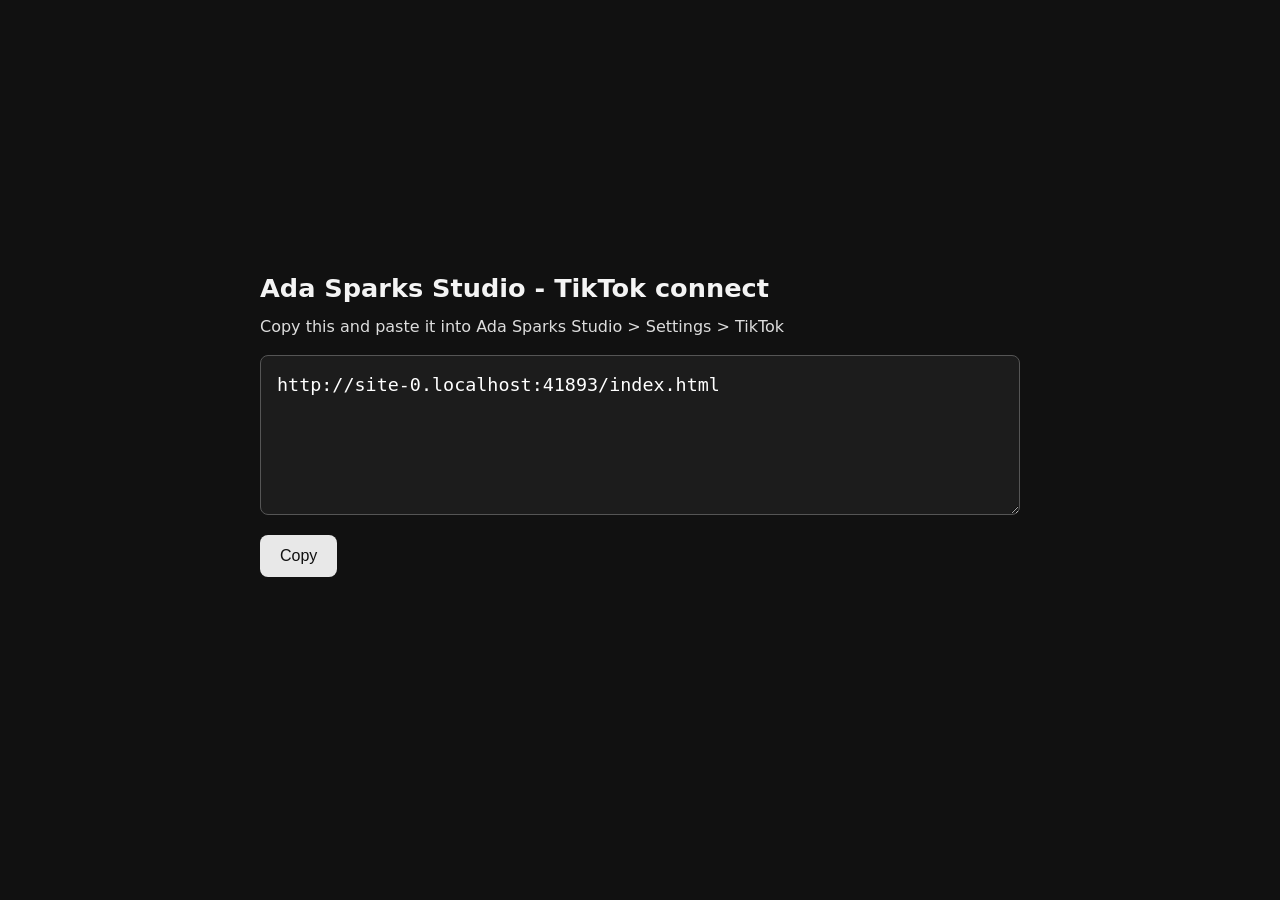
==== index.html @ c712c811 "Add TikTok connect callback page" ====
<!DOCTYPE html>
<html lang="en">
<head>
  <meta charset="utf-8">
  <meta name="viewport" content="width=device-width, initial-scale=1">
  <title>Ada Sparks Studio - TikTok connect</title>
  <style>
    * { box-sizing: border-box; }
    body {
      margin: 0;
      min-height: 100vh;
      font-family: system-ui, -apple-system, Segoe UI, sans-serif;
      background: #111;
      color: #f4f4f4;
      display: flex;
      align-items: center;
      justify-content: center;
      padding: 24px;
    }
    main {
      width: 100%;
      max-width: 760px;
    }
    h1 {
      font-size: 1.6rem;
      font-weight: 600;
      margin: 0 0 12px;
    }
    p {
      margin: 0 0 16px;
      line-height: 1.5;
      color: #ddd;
    }
    textarea {
      width: 100%;
      min-height: 160px;
      font-size: 1.15rem;
      line-height: 1.4;
      padding: 16px;
      border: 1px solid #555;
      border-radius: 8px;
      background: #1c1c1c;
      color: #fff;
      resize: vertical;
      word-break: break-all;
    }
    button {
      margin-top: 16px;
      font-size: 1rem;
      padding: 12px 20px;
      border: 0;
      border-radius: 8px;
      background: #e8e8e8;
      color: #111;
      cursor: pointer;
    }
    button:hover { background: #fff; }
    #status {
      margin-top: 12px;
      min-height: 1.4em;
      color: #9f9;
    }
  </style>
</head>
<body>
  <main>
    <h1>Ada Sparks Studio - TikTok connect</h1>
    <p>Copy this and paste it into Ada Sparks Studio > Settings > TikTok</p>
    <textarea id="callback-url" readonly></textarea>
    <button type="button" id="copy-btn">Copy</button>
    <p id="status" aria-live="polite"></p>
  </main>
  <script>
    (function () {
      var box = document.getElementById('callback-url');
      var status = document.getElementById('status');
      box.value = window.location.href;

      document.getElementById('copy-btn').addEventListener('click', function () {
        var text = box.value;
        function ok() { status.textContent = 'Copied.'; }
        function fail() {
          box.focus();
          box.select();
          status.textContent = 'Copy failed. Select the text and copy it manually.';
        }
        if (navigator.clipboard && navigator.clipboard.writeText) {
          navigator.clipboard.writeText(text).then(ok).catch(fail);
        } else {
          box.focus();
          box.select();
          try {
            if (document.execCommand('copy')) ok();
            else fail();
          } catch (e) {
            fail();
          }
        }
      });
    })();
  </script>
</body>
</html>
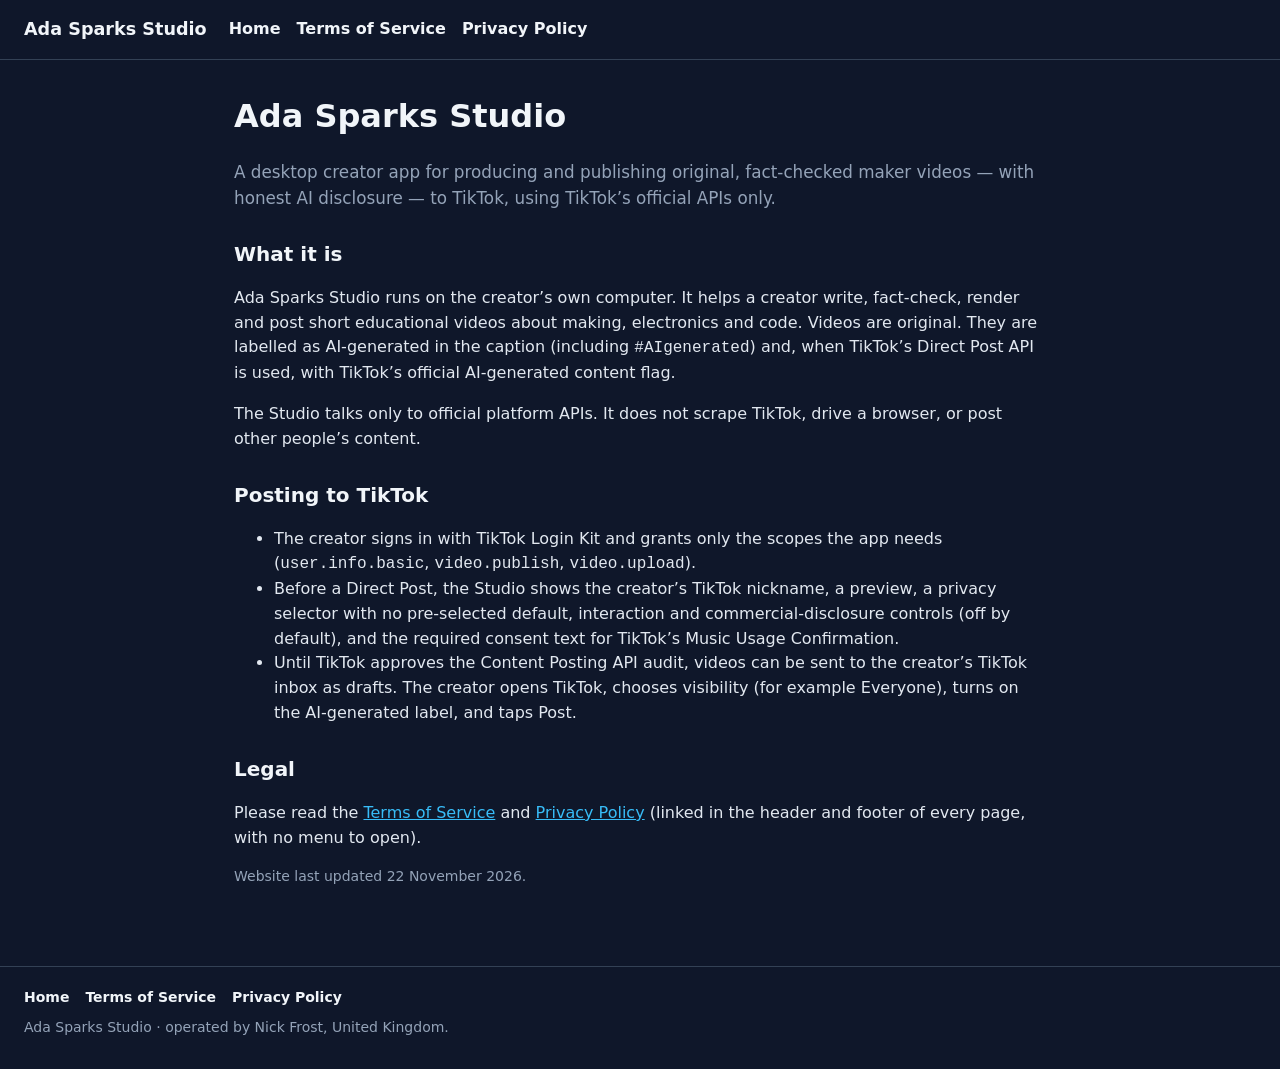
==== commit 66e2ef1e: "Add Ada Sparks Studio site, Terms of Service and Privacy Policy for TikTok Content Posting API revie" ====
--- a/index.html
+++ b/index.html
@@ -3,101 +3,79 @@
 <head>
   <meta charset="utf-8">
   <meta name="viewport" content="width=device-width, initial-scale=1">
-  <title>Ada Sparks Studio - TikTok connect</title>
-  <style>
-    * { box-sizing: border-box; }
-    body {
-      margin: 0;
-      min-height: 100vh;
-      font-family: system-ui, -apple-system, Segoe UI, sans-serif;
-      background: #111;
-      color: #f4f4f4;
-      display: flex;
-      align-items: center;
-      justify-content: center;
-      padding: 24px;
-    }
-    main {
-      width: 100%;
-      max-width: 760px;
-    }
-    h1 {
-      font-size: 1.6rem;
-      font-weight: 600;
-      margin: 0 0 12px;
-    }
-    p {
-      margin: 0 0 16px;
-      line-height: 1.5;
-      color: #ddd;
-    }
-    textarea {
-      width: 100%;
-      min-height: 160px;
-      font-size: 1.15rem;
-      line-height: 1.4;
-      padding: 16px;
-      border: 1px solid #555;
-      border-radius: 8px;
-      background: #1c1c1c;
-      color: #fff;
-      resize: vertical;
-      word-break: break-all;
-    }
-    button {
-      margin-top: 16px;
-      font-size: 1rem;
-      padding: 12px 20px;
-      border: 0;
-      border-radius: 8px;
-      background: #e8e8e8;
-      color: #111;
-      cursor: pointer;
-    }
-    button:hover { background: #fff; }
-    #status {
-      margin-top: 12px;
-      min-height: 1.4em;
-      color: #9f9;
-    }
-  </style>
+  <title>Ada Sparks Studio</title>
+  <link rel="stylesheet" href="styles.css">
 </head>
 <body>
+  <header>
+    <a class="brand" href="./">Ada Sparks Studio</a>
+    <nav>
+      <a href="./">Home</a>
+      <a href="terms.html">Terms of Service</a>
+      <a href="privacy.html">Privacy Policy</a>
+    </nav>
+  </header>
   <main>
-    <h1>Ada Sparks Studio - TikTok connect</h1>
-    <p>Copy this and paste it into Ada Sparks Studio > Settings > TikTok</p>
-    <textarea id="callback-url" readonly></textarea>
-    <button type="button" id="copy-btn">Copy</button>
-    <p id="status" aria-live="polite"></p>
+
+    <h1>Ada Sparks Studio</h1>
+    <p class="lead">A desktop creator app for producing and publishing original, fact-checked maker videos — with honest AI disclosure — to TikTok, using TikTok’s official APIs only.</p>
+
+    <div class="card" id="callback" hidden>
+      <h2>Finish connecting TikTok</h2>
+      <p>Copy this address and paste it into Ada Sparks Studio → Settings → TikTok.</p>
+      <textarea id="callback-url" readonly></textarea>
+      <button type="button" id="copy-btn">Copy</button>
+      <p id="status" aria-live="polite"></p>
+    </div>
+
+    <h2>What it is</h2>
+    <p>Ada Sparks Studio runs on the creator’s own computer. It helps a creator write, fact-check, render and post short educational videos about making, electronics and code. Videos are original. They are labelled as AI-generated in the caption (including <code>#AIgenerated</code>) and, when TikTok’s Direct Post API is used, with TikTok’s official AI-generated content flag.</p>
+    <p>The Studio talks only to official platform APIs. It does not scrape TikTok, drive a browser, or post other people’s content.</p>
+
+    <h2>Posting to TikTok</h2>
+    <ul>
+      <li>The creator signs in with TikTok Login Kit and grants only the scopes the app needs (<code>user.info.basic</code>, <code>video.publish</code>, <code>video.upload</code>).</li>
+      <li>Before a Direct Post, the Studio shows the creator’s TikTok nickname, a preview, a privacy selector with no pre-selected default, interaction and commercial-disclosure controls (off by default), and the required consent text for TikTok’s Music Usage Confirmation.</li>
+      <li>Until TikTok approves the Content Posting API audit, videos can be sent to the creator’s TikTok inbox as drafts. The creator opens TikTok, chooses visibility (for example Everyone), turns on the AI-generated label, and taps Post.</li>
+    </ul>
+
+    <h2>Legal</h2>
+    <p>Please read the <a href="terms.html">Terms of Service</a> and <a href="privacy.html">Privacy Policy</a> (linked in the header and footer of every page, with no menu to open).</p>
+    <p class="updated">Website last updated 22 November 2026.</p>
   </main>
+  <footer>
+    <div class="links">
+      <a href="./">Home</a>
+      <a href="terms.html">Terms of Service</a>
+      <a href="privacy.html">Privacy Policy</a>
+    </div>
+    <div>Ada Sparks Studio · operated by Nick Frost, United Kingdom.</div>
+  </footer>
   <script>
     (function () {
-      var box = document.getElementById('callback-url');
-      var status = document.getElementById('status');
-      box.value = window.location.href;
-
-      document.getElementById('copy-btn').addEventListener('click', function () {
-        var text = box.value;
-        function ok() { status.textContent = 'Copied.'; }
+      var params = new URLSearchParams(window.location.search);
+      if (!params.get("code")) return;
+      var box = document.getElementById("callback");
+      var input = document.getElementById("callback-url");
+      var status = document.getElementById("status");
+      box.hidden = false;
+      input.value = window.location.href;
+      box.scrollIntoView();
+      document.getElementById("copy-btn").addEventListener("click", function () {
+        function ok() { status.textContent = "Copied."; }
         function fail() {
-          box.focus();
-          box.select();
-          status.textContent = 'Copy failed. Select the text and copy it manually.';
+          input.focus(); input.select();
+          status.textContent = "Copy failed. Select the text and copy it manually.";
         }
         if (navigator.clipboard && navigator.clipboard.writeText) {
-          navigator.clipboard.writeText(text).then(ok).catch(fail);
+          navigator.clipboard.writeText(input.value).then(ok).catch(fail);
         } else {
-          box.focus();
-          box.select();
-          try {
-            if (document.execCommand('copy')) ok();
-            else fail();
-          } catch (e) {
-            fail();
-          }
+          try { input.focus(); input.select(); if (document.execCommand("copy")) ok(); else fail(); }
+          catch (e) { fail(); }
         }
       });
     })();
   </script>
+
 </body>
 </html>
--- a/styles.css
+++ b/styles.css
@@ -0,0 +1,22 @@
+:root { --bg:#0f172a; --panel:#1e293b; --line:#334155; --fg:#f1f5f9; --dim:#94a3b8; --acc:#38bdf8; }
+* { box-sizing: border-box; }
+body { margin:0; background:var(--bg); color:var(--fg); font:16px/1.55 "Segoe UI",system-ui,sans-serif; }
+a { color:var(--acc); }
+header, footer { border-color:var(--line); }
+header { display:flex; flex-wrap:wrap; align-items:center; gap:14px 22px; padding:16px 24px; border-bottom:1px solid var(--line); }
+header .brand { font-weight:650; font-size:1.1rem; color:var(--fg); text-decoration:none; }
+nav { display:flex; gap:16px; flex-wrap:wrap; }
+nav a { color:var(--fg); text-decoration:none; font-weight:600; }
+nav a:hover, footer a:hover { text-decoration:underline; }
+main { max-width:860px; margin:0 auto; padding:32px 24px 64px; }
+h1 { font-size:2rem; margin:0 0 12px; }
+h2 { font-size:1.25rem; margin:28px 0 8px; }
+p, li { color:#e2e8f0; }
+.lead { color:var(--dim); font-size:1.05rem; }
+.card { background:var(--panel); border:1px solid var(--line); border-radius:14px; padding:18px 20px; margin:18px 0; }
+textarea { width:100%; min-height:140px; font-size:1rem; line-height:1.4; padding:14px; border:1px solid #555; border-radius:8px; background:#0b1222; color:#fff; resize:vertical; word-break:break-all; }
+button { margin-top:12px; font-size:1rem; padding:10px 18px; border:0; border-radius:8px; background:var(--acc); color:#0f172a; font-weight:700; cursor:pointer; }
+footer { border-top:1px solid var(--line); padding:20px 24px 32px; color:var(--dim); font-size:14px; }
+footer .links { display:flex; gap:16px; flex-wrap:wrap; margin-bottom:8px; }
+footer a { color:var(--fg); font-weight:600; text-decoration:none; }
+.updated { color:var(--dim); font-size:14px; }
